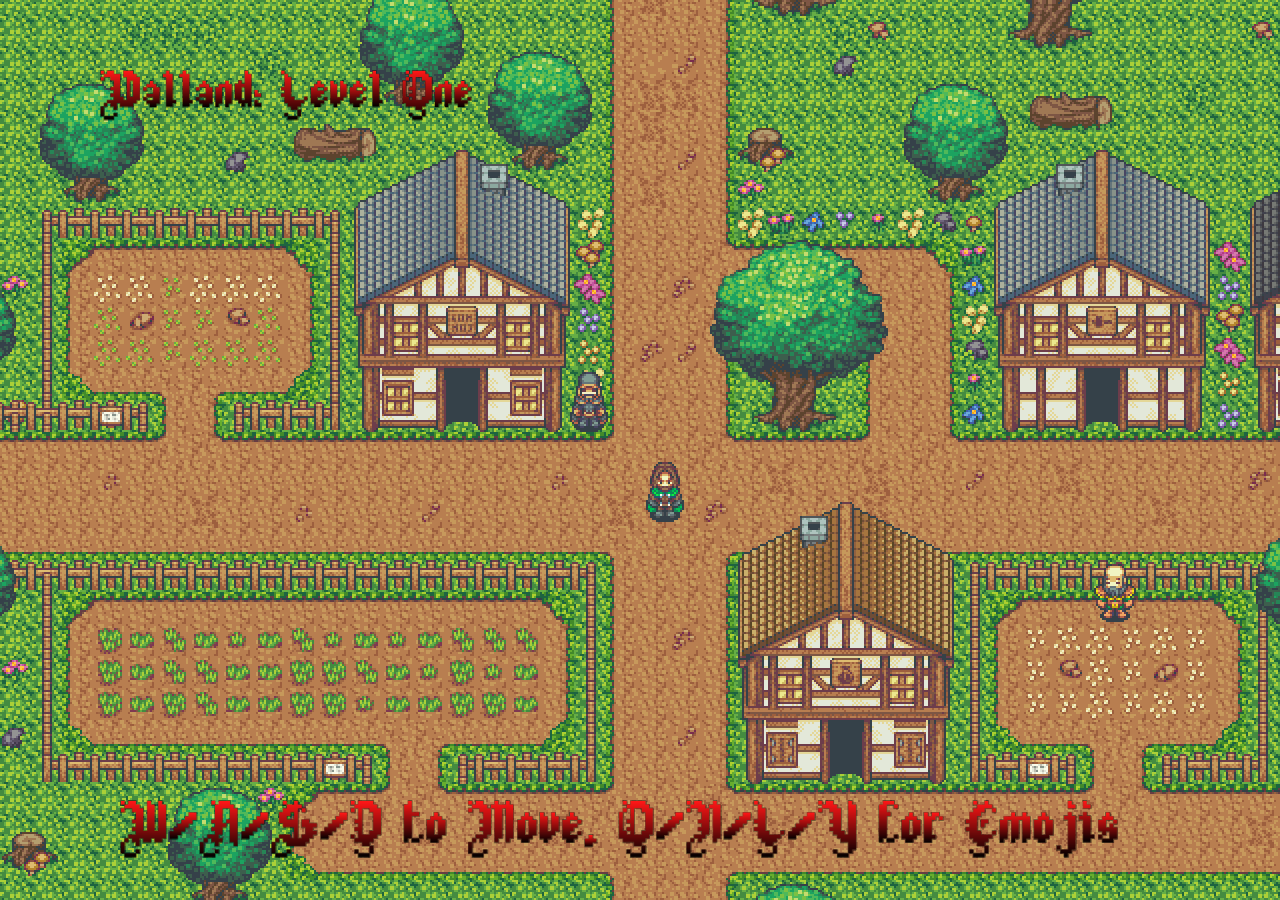
==== Imanok-Game_with_States/index.html @ 07d5fd3f "Huge Update! Functional State Machine!" ====
<!DOCTYPE html>

<html>
  <head>
      <meta charset="utf-8" />
      <title>IMANOK!!!</title>
      <link rel="stylesheet" type="text/css" href="css/styles.css">
      <script src="js/phaser.min.js"></script>
      <script src="js/boot.js"></script>
      <script src="js/preload.js"></script>
      <script src="js/level1.js"></script>
      <script src="js/level2.js"></script>
        <style>
    			body{margin:0}
    		</style>
      <script>
        (function() {
          var game = new Phaser.Game(window.innerWidth, window.innerHeight, Phaser.CANVAS, "game");
          game.state.add("Boot",boot);
          game.state.add("Preload",preload);
          game.state.add("Level1",level1);
          game.state.add("Level2",level2);
          game.state.start("Boot");
        })();    
      </script>

  </head>
  <body>
  </body>
</html>
---- Imanok-Game_with_States/css/styles.css ----
body,
html {
  background-color: #354149;
  padding: 0px;
  margin: 0px;
  width: 100%;
  height: 100%;
}
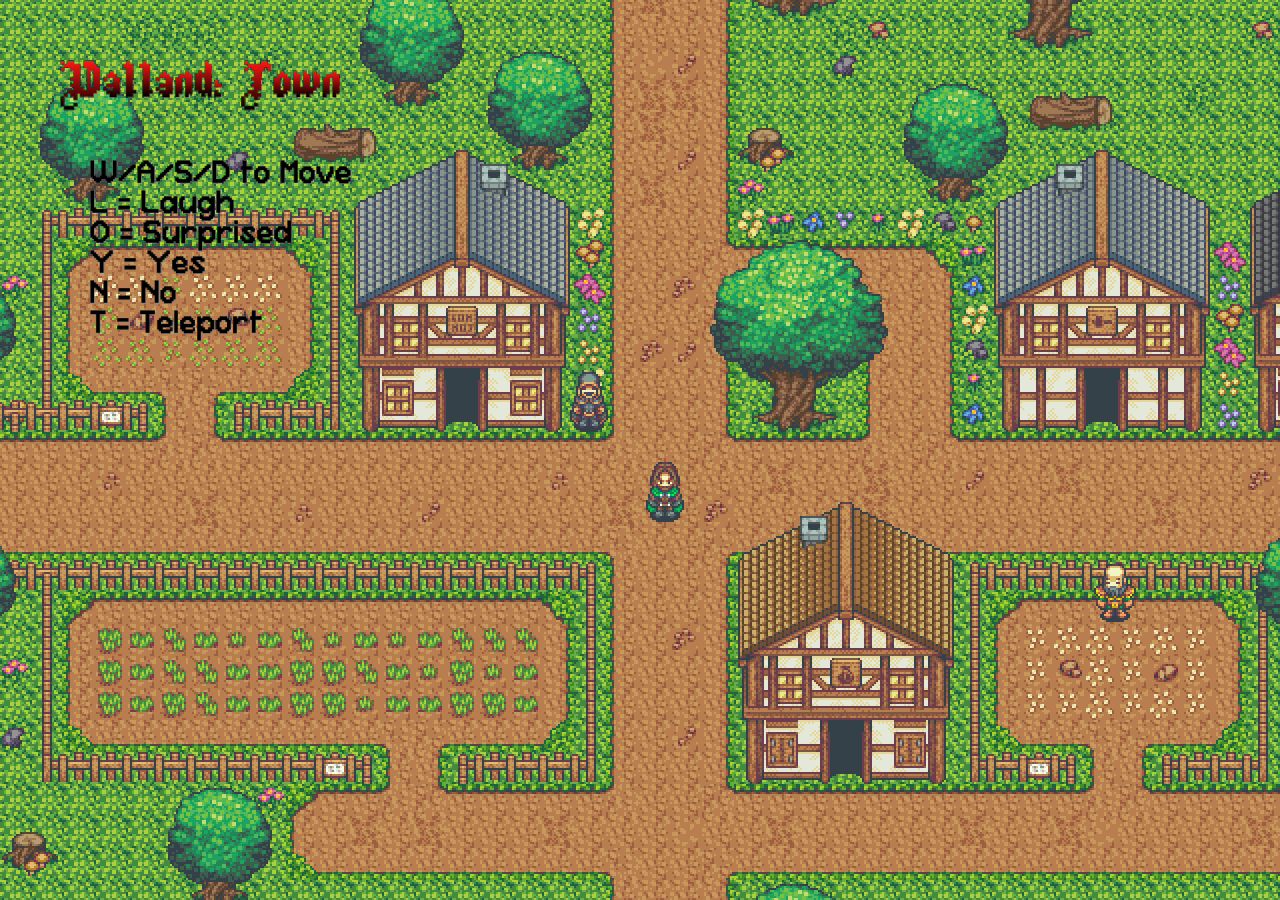
==== commit 2362c380: "Created Town Potionshop level, added additional spritesheets" ====
--- a/Imanok-Game_with_States/index.html
+++ b/Imanok-Game_with_States/index.html
@@ -9,6 +9,7 @@
       <script src="js/boot.js"></script>
       <script src="js/preload.js"></script>
       <script src="js/level1.js"></script>
+      <script src="js/level1potshop.js"></script>
       <script src="js/level2.js"></script>
         <style>
     			body{margin:0}
@@ -19,6 +20,7 @@
           game.state.add("Boot",boot);
           game.state.add("Preload",preload);
           game.state.add("Level1",level1);
+          game.state.add("Level1-Potshop",level1potshop);    
           game.state.add("Level2",level2);
           game.state.start("Boot");
         })();    
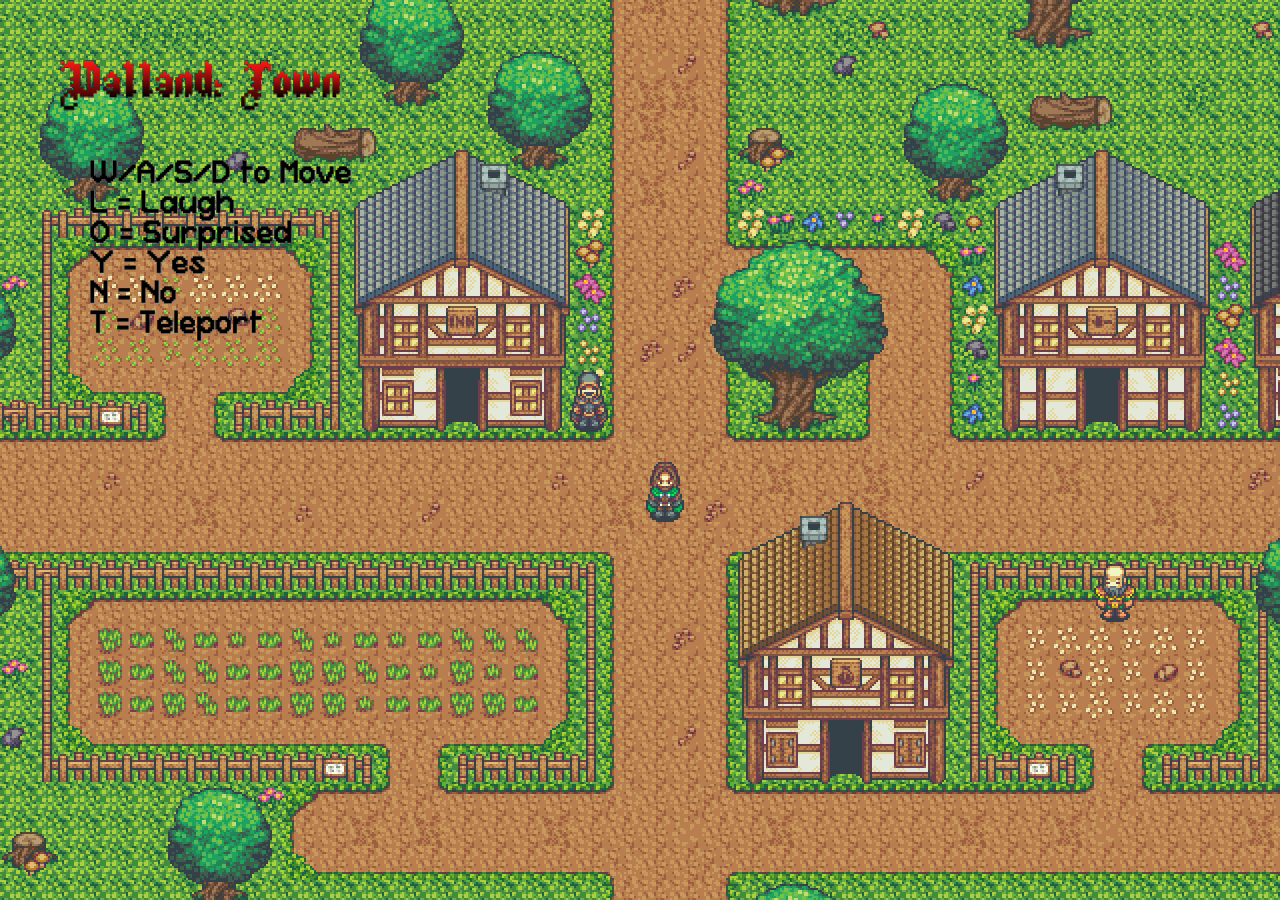
==== commit f7cd6e1e: "Updated connection to Lodge" ====
--- a/Imanok-Game_with_States/index.html
+++ b/Imanok-Game_with_States/index.html
@@ -10,6 +10,11 @@
       <script src="js/preload.js"></script>
       <script src="js/level1.js"></script>
       <script src="js/level1potshop.js"></script>
+      <script src="js/level1inn.js"></script>
+      <script src="js/level1blacksmith.js"></script>
+      <script src="js/level1playerhouse.js"></script>
+      <script src="js/level1itemshop.js"></script>
+      <script src="js/level1lodge.js"></script>
       <script src="js/level2.js"></script>
         <style>
     			body{margin:0}
@@ -20,7 +25,12 @@
           game.state.add("Boot",boot);
           game.state.add("Preload",preload);
           game.state.add("Level1",level1);
-          game.state.add("Level1-Potshop",level1potshop);    
+          game.state.add("Level1-Potshop",level1potshop);  
+          game.state.add("Level1-Inn",level1inn); 
+          game.state.add("Level1-Blacksmith",level1blacksmith); 
+          game.state.add("Level1-Playerhouse",level1playerhouse); 
+          game.state.add("Level1-Itemshop",level1itemshop); 
+          game.state.add("Level1-Lodge",level1lodge); 
           game.state.add("Level2",level2);
           game.state.start("Boot");
         })();    
